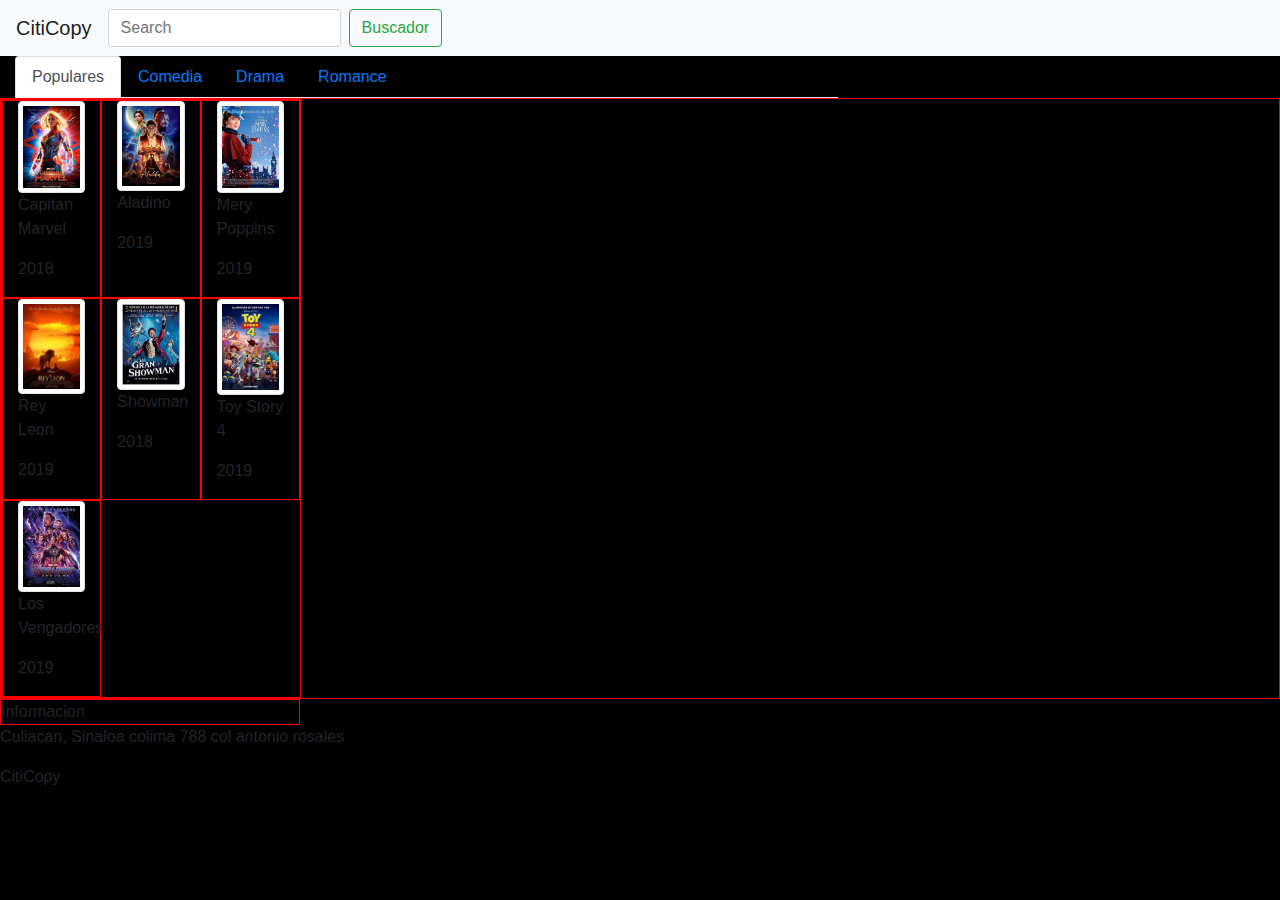
==== Practica2/index.html @ 4fec3e54 "tarea 2 empezada" ====
<!DOCTYPE html>
<html lang="en">
<head>
    <meta charset="UTF-8">
    <meta name="viewport" content="width=device-width, initial-scale=1.0">
    <meta http-equiv="X-UA-Compatible" content="ie=edge">
    <link rel="stylesheet" href="https://stackpath.bootstrapcdn.com/bootstrap/4.3.1/css/bootstrap.min.css" integrity="sha384-ggOyR0iXCbMQv3Xipma34MD+dH/1fQ784/j6cY/iJTQUOhcWr7x9JvoRxT2MZw1T" crossorigin="anonymous">
    <link rel="stylesheet" type="text/css" href="./estilos/estilos.css">
    <title>CitiCopy</title>

</head>
<body>
   <header>  
        <nav class="navbar navbar-expand-lg navbar-light bg-light ">
        <a class="navbar-brand" href="#">CitiCopy</a>
        <form class="form-inline my-2 my-lg-0">
        <input class="form-control mr-sm-2" type="search" placeholder="Search" aria-label="Buscador">
        <button class="btn btn-outline-success my-2 my-sm-0" type="submit">Buscador</button>
    </form>
</header>

<aside class="col-sm-12 col-md-8">
    <ul class="nav nav-tabs">
        <li class="nav-item ">
            <a class="nav-link active" href="#">Populares</a>
        </li>
        <li class="nav-item">
            <a class="nav-link" href="#">Comedia</a>
        </li>
        <li class="nav-item">
            <a class="nav-link" href="#">Drama</a>
        </li>
        <li class="nav-item">
            <a class="nav-link" href="#">Romance</a>
        </li>
    </ul>
</aside>

<div class="container">
    <div class="ajuste row">
        <div class="col-sm-12 col-md-6 col-lg-4">
            <img src="img/capMarvel.jpeg" class="img-thumbnail">
            <p class="colorBlanco letraMediana"> Capitan Marvel </p>
            <p class="colorGris letraChica"> 2018</p>
        </div>
        <div class="col-sm-12 col-md-6 col-lg-4">
            <img src="img/cartelera.jpg" class="img-thumbnail">
            <p class="colorBlanco letraMediana"> Aladino </p>
            <p class="colorGris letraChica"> 2019</p>
        </div>
        <div class="col-sm-12 col-md-6 col-lg-4">
            <img src="img/MaryPoppins.jpeg" class="img-thumbnail">
            <p class="colorBlanco letraMediana"> Mery Poppins </p>
            <p class="colorGris letraChica"> 2019</p>
        </div>
        <div class="col-sm-12 col-md-6 col-lg-4">
            <img src="img/reyLeon.jpg" class="img-thumbnail">
            <p class="colorBlanco letraMediana"> Rey Leon</p>
            <p class="colorGris letraChica"> 2019</p>
        </div>
        <div class="col-sm-12 col-md-6 col-lg-4">
            <img src="img/Showman.jpeg" class="img-thumbnail">
            <p class="colorBlanco letraMediana"> Showman </p>
            <p class="colorGris letraChica"> 2018</p>
        </div>
        <div class="col-sm-12 col-md-6 col-lg-4">
            <img src="img/toyStory.jpg" class="img-thumbnail">
            <p class="colorBlanco letraMediana"> Toy Story 4 </p>
            <p class="colorGris letraChica"> 2019</p>
        </div>
        <div class="col-sm-12 col-md-6 col-lg-4">
            <img src="img/Venfadores.jpeg" class="img-thumbnail">
            <p class="colorBlanco letraMediana"> Los Vengadores</p>
            <p class="colorGris letraChica"> 2019 </p>
        </div>
    </div>
</div>

<footer>
    <section class="Seccion2">
        <div class="footer-Div colorBlanco">Informacion</div>
        <p class="colorBlanco pie movil"> Culiacan, Sinaloa colima 788 col antonio rosales</p>
        <p class="colorGris pie ">CitiCopy</p>
    </section>
</footer>
<script src="https://code.jquery.com/jquery-3.3.1.slim.min.js" integrity="sha384-q8i/X+965DzO0rT7abK41JStQIAqVgRVzpbzo5smXKp4YfRvH+8abtTE1Pi6jizo" crossorigin="anonymous"></script>
<script src="https://cdnjs.cloudflare.com/ajax/libs/popper.js/1.14.7/umd/popper.min.js" integrity="sha384-UO2eT0CpHqdSJQ6hJty5KVphtPhzWj9WO1clHTMGa3JDZwrnQq4sF86dIHNDz0W1" crossorigin="anonymous"></script>
<script src="https://stackpath.bootstrapcdn.com/bootstrap/4.3.1/js/bootstrap.min.js" integrity="sha384-JjSmVgyd0p3pXB1rRibZUAYoIIy6OrQ6VrjIEaFf/nJGzIxFDsf4x0xIM+B07jRM" crossorigin="anonymous"></script>

</body>
</html>
---- Practica2/estilos/estilos.css ----
body{
    background-color: black;
}


.container{
    margin-right: 0%;
    margin-left: 0%;
}

div {
    border: solid 1px red;
    width: 300px;
    height: 600pxpx;
}
img{
    width: 150px;
    height: 300px;
}

@media (min-width: 1200px){ 
.container {
    max-width: 100%;
}
}
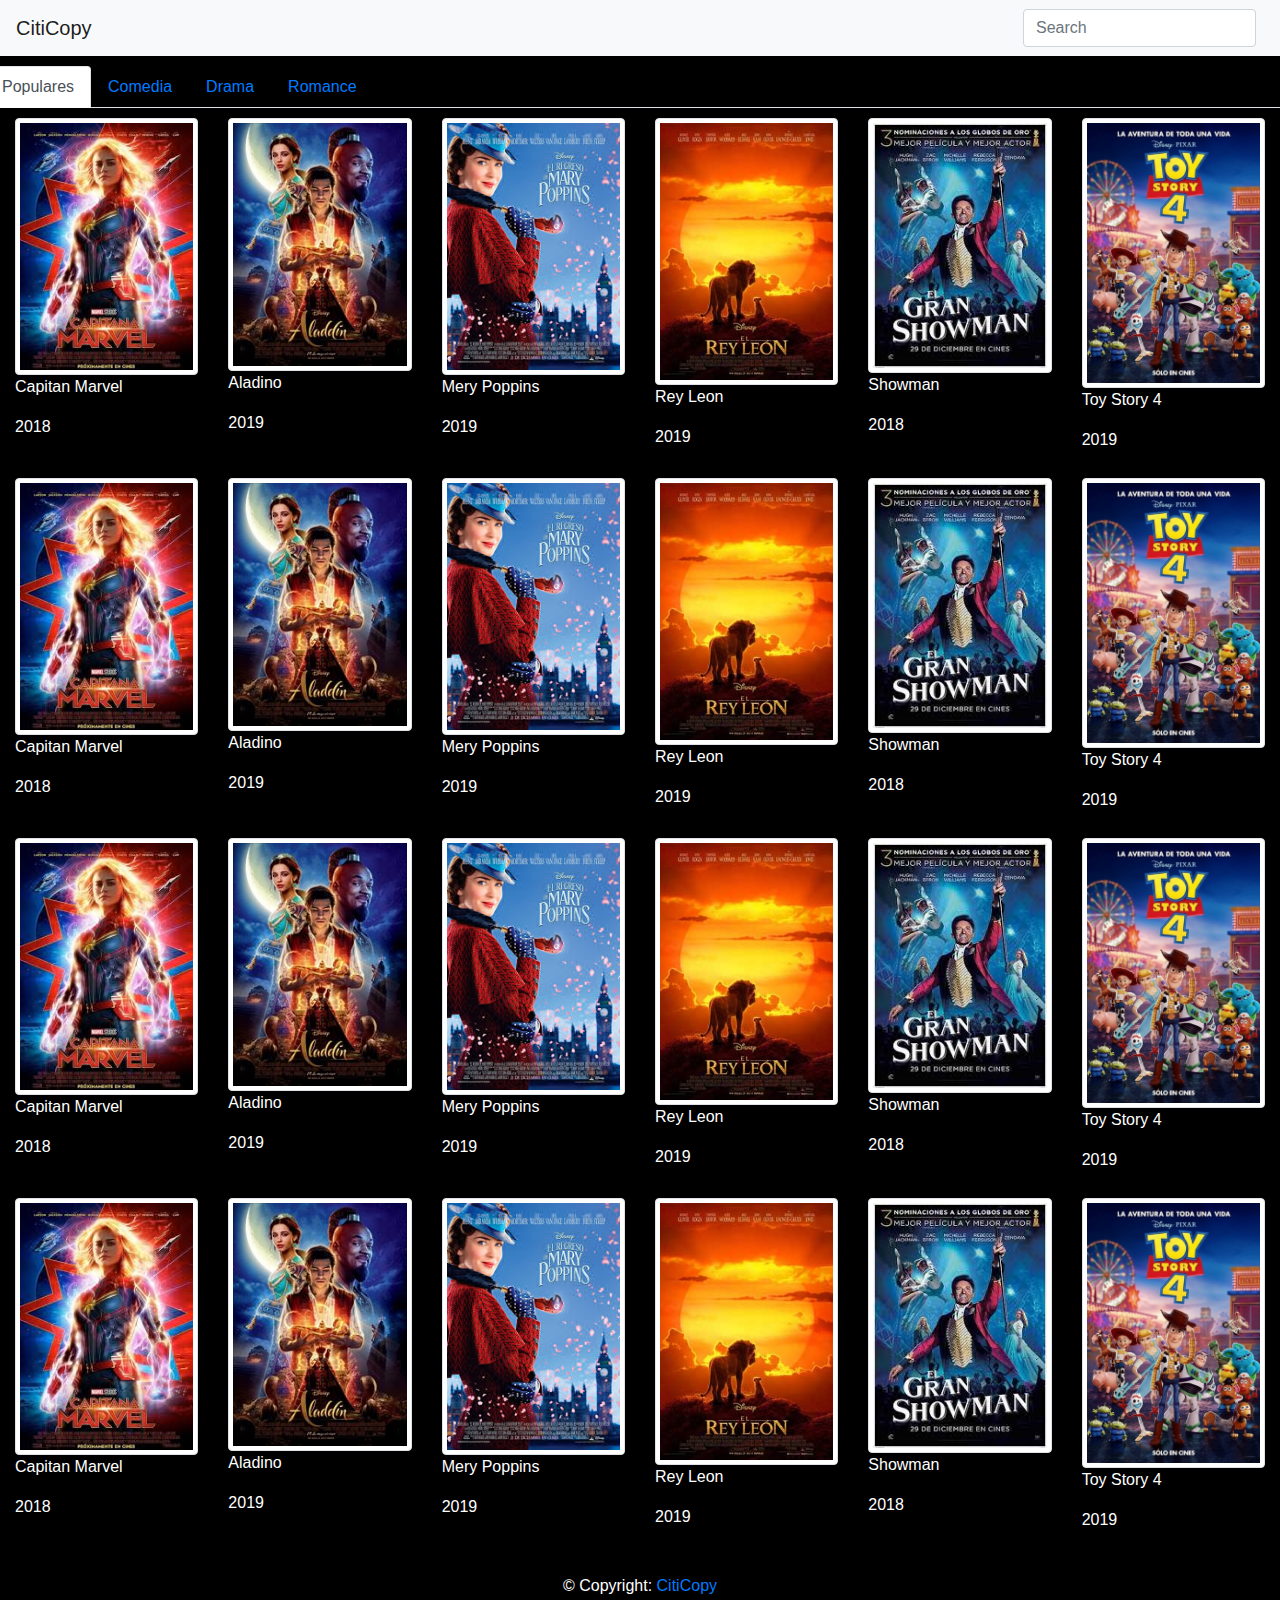
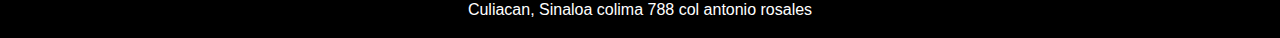
==== commit a7b473ac: "practica 2 terminada" ====
--- a/Practica2/index.html
+++ b/Practica2/index.html
@@ -10,17 +10,28 @@
 
 </head>
 <body>
-   <header>  
-        <nav class="navbar navbar-expand-lg navbar-light bg-light ">
+<header>  
+        <nav class="navbar navbar-light bg-light">
         <a class="navbar-brand" href="#">CitiCopy</a>
-        <form class="form-inline my-2 my-lg-0">
-        <input class="form-control mr-sm-2" type="search" placeholder="Search" aria-label="Buscador">
-        <button class="btn btn-outline-success my-2 my-sm-0" type="submit">Buscador</button>
-    </form>
+        <form class="form-inline">
+            <input class="form-control mr-sm-2" type="search" placeholder="Search" aria-label="Search">
+        </form>
 </header>
 
-<aside class="col-sm-12 col-md-8">
-    <ul class="nav nav-tabs">
+<div class="dropdown botonEspandible">
+    <button class="btn btn-secondary dropdown-toggle boton" type="button" id="dropdownMenuButton" data-toggle="dropdown" aria-haspopup="true" aria-expanded="false">
+      Generos
+    </button>
+    <div class="dropdown-menu boton" aria-labelledby="dropdownMenuButton">
+      <a class="dropdown-item boton" href="#">Populares</a>
+      <a class="dropdown-item boton" href="#">Comedia</a>
+      <a class="dropdown-item boton" href="#">Drama</a>
+      <a class="dropdown-item boton" href="#">Romance</a>
+    </div>
+  </div>
+
+<aside class="row d-none d-sm-block">
+    <ul class="nav nav-tabs col-lg-12">
         <li class="nav-item ">
             <a class="nav-link active" href="#">Populares</a>
         </li>
@@ -38,51 +49,143 @@
 
 <div class="container">
     <div class="ajuste row">
-        <div class="col-sm-12 col-md-6 col-lg-4">
-            <img src="img/capMarvel.jpeg" class="img-thumbnail">
+        <div class="col-sm-12 col-md-4 col-lg-2">
+            <img src="img/capMarvel.jpeg" class="img-thumbnail imagen">
             <p class="colorBlanco letraMediana"> Capitan Marvel </p>
             <p class="colorGris letraChica"> 2018</p>
         </div>
-        <div class="col-sm-12 col-md-6 col-lg-4">
-            <img src="img/cartelera.jpg" class="img-thumbnail">
+        <div class="col-sm-12 col-md-4 col-lg-2">
+            <img src="img/cartelera.jpg" class="img-thumbnail imagen">
             <p class="colorBlanco letraMediana"> Aladino </p>
             <p class="colorGris letraChica"> 2019</p>
         </div>
-        <div class="col-sm-12 col-md-6 col-lg-4">
-            <img src="img/MaryPoppins.jpeg" class="img-thumbnail">
+        <div class="col-sm-12 col-md-4 col-lg-2">
+            <img src="img/MaryPoppins.jpeg" class="img-thumbnail imagen">
             <p class="colorBlanco letraMediana"> Mery Poppins </p>
             <p class="colorGris letraChica"> 2019</p>
         </div>
-        <div class="col-sm-12 col-md-6 col-lg-4">
-            <img src="img/reyLeon.jpg" class="img-thumbnail">
+        <div class="col-sm-12 col-md-4 col-lg-2">
+            <img src="img/reyLeon.jpg" class="img-thumbnail imagen">
             <p class="colorBlanco letraMediana"> Rey Leon</p>
             <p class="colorGris letraChica"> 2019</p>
         </div>
-        <div class="col-sm-12 col-md-6 col-lg-4">
-            <img src="img/Showman.jpeg" class="img-thumbnail">
+        <div class="col-sm-12 col-md-4 col-lg-2">
+            <img src="img/Showman.jpeg" class="img-thumbnail imagen">
             <p class="colorBlanco letraMediana"> Showman </p>
             <p class="colorGris letraChica"> 2018</p>
         </div>
-        <div class="col-sm-12 col-md-6 col-lg-4">
-            <img src="img/toyStory.jpg" class="img-thumbnail">
+        <div class="col-sm-12 col-md-4 col-lg-2">
+            <img src="img/toyStory.jpg" class="img-thumbnail imagen">
             <p class="colorBlanco letraMediana"> Toy Story 4 </p>
             <p class="colorGris letraChica"> 2019</p>
         </div>
-        <div class="col-sm-12 col-md-6 col-lg-4">
-            <img src="img/Venfadores.jpeg" class="img-thumbnail">
-            <p class="colorBlanco letraMediana"> Los Vengadores</p>
-            <p class="colorGris letraChica"> 2019 </p>
+    </div>
+    <div class="ajuste row">
+        <div class="col-sm-12 col-md-4 col-lg-2">
+            <img src="img/capMarvel.jpeg" class="img-thumbnail imagen">
+            <p class="colorBlanco letraMediana"> Capitan Marvel </p>
+            <p class="colorGris letraChica"> 2018</p>
+        </div>
+        <div class="col-sm-12 col-md-4 col-lg-2">
+            <img src="img/cartelera.jpg" class="img-thumbnail imagen">
+            <p class="colorBlanco letraMediana"> Aladino </p>
+            <p class="colorGris letraChica"> 2019</p>
+        </div>
+        <div class="col-sm-12 col-md-4 col-lg-2">
+            <img src="img/MaryPoppins.jpeg" class="img-thumbnail imagen">
+            <p class="colorBlanco letraMediana"> Mery Poppins </p>
+            <p class="colorGris letraChica"> 2019</p>
+        </div>
+        <div class="col-sm-12 col-md-4 col-lg-2">
+            <img src="img/reyLeon.jpg" class="img-thumbnail imagen">
+            <p class="colorBlanco letraMediana"> Rey Leon</p>
+            <p class="colorGris letraChica"> 2019</p>
+        </div>
+        <div class="col-sm-12 col-md-4 col-lg-2">
+            <img src="img/Showman.jpeg" class="img-thumbnail imagen">
+            <p class="colorBlanco letraMediana"> Showman </p>
+            <p class="colorGris letraChica"> 2018</p>
+        </div>
+        <div class="col-sm-12 col-md-4 col-lg-2">
+            <img src="img/toyStory.jpg" class="img-thumbnail imagen">
+            <p class="colorBlanco letraMediana"> Toy Story 4 </p>
+            <p class="colorGris letraChica"> 2019</p>
+        </div>
+    </div>
+    <div class="ajuste row">
+        <div class="col-sm-12 col-md-4 col-lg-2">
+            <img src="img/capMarvel.jpeg" class="img-thumbnail imagen">
+            <p class="colorBlanco letraMediana"> Capitan Marvel </p>
+            <p class="colorGris letraChica"> 2018</p>
+        </div>
+        <div class="col-sm-12 col-md-4 col-lg-2">
+            <img src="img/cartelera.jpg" class="img-thumbnail imagen">
+            <p class="colorBlanco letraMediana"> Aladino </p>
+            <p class="colorGris letraChica"> 2019</p>
+        </div>
+        <div class="col-sm-12 col-md-4 col-lg-2">
+            <img src="img/MaryPoppins.jpeg" class="img-thumbnail imagen">
+            <p class="colorBlanco letraMediana"> Mery Poppins </p>
+            <p class="colorGris letraChica"> 2019</p>
+        </div>
+        <div class="col-sm-12 col-md-4 col-lg-2">
+            <img src="img/reyLeon.jpg" class="img-thumbnail imagen">
+            <p class="colorBlanco letraMediana"> Rey Leon</p>
+            <p class="colorGris letraChica"> 2019</p>
+        </div>
+        <div class="col-sm-12 col-md-4 col-lg-2">
+            <img src="img/Showman.jpeg" class="img-thumbnail imagen">
+            <p class="colorBlanco letraMediana"> Showman </p>
+            <p class="colorGris letraChica"> 2018</p>
+        </div>
+        <div class="col-sm-12 col-md-4 col-lg-2">
+            <img src="img/toyStory.jpg" class="img-thumbnail imagen">
+            <p class="colorBlanco letraMediana"> Toy Story 4 </p>
+            <p class="colorGris letraChica"> 2019</p>
+        </div>
+    </div>
+    <div class="ajuste row">
+        <div class="col-sm-12 col-md-4 col-lg-2">
+            <img src="img/capMarvel.jpeg" class="img-thumbnail imagen">
+            <p class="colorBlanco letraMediana"> Capitan Marvel </p>
+            <p class="colorGris letraChica"> 2018</p>
+        </div>
+        <div class="col-sm-12 col-md-4 col-lg-2">
+            <img src="img/cartelera.jpg" class="img-thumbnail imagen">
+            <p class="colorBlanco letraMediana"> Aladino </p>
+            <p class="colorGris letraChica"> 2019</p>
+        </div>
+        <div class="col-sm-12 col-md-4 col-lg-2">
+            <img src="img/MaryPoppins.jpeg" class="img-thumbnail imagen">
+            <p class="colorBlanco letraMediana"> Mery Poppins </p>
+            <p class="colorGris letraChica"> 2019</p>
+        </div>
+        <div class="col-sm-12 col-md-4 col-lg-2">
+            <img src="img/reyLeon.jpg" class="img-thumbnail imagen">
+            <p class="colorBlanco letraMediana"> Rey Leon</p>
+            <p class="colorGris letraChica"> 2019</p>
+        </div>
+        <div class="col-sm-12 col-md-4 col-lg-2">
+            <img src="img/Showman.jpeg" class="img-thumbnail imagen">
+            <p class="colorBlanco letraMediana"> Showman </p>
+            <p class="colorGris letraChica"> 2018</p>
+        </div>
+        <div class="col-sm-12 col-md-4 col-lg-2">
+            <img src="img/toyStory.jpg" class="img-thumbnail imagen">
+            <p class="colorBlanco letraMediana"> Toy Story 4 </p>
+            <p class="colorGris letraChica"> 2019</p>
         </div>
     </div>
 </div>
 
-<footer>
-    <section class="Seccion2">
-        <div class="footer-Div colorBlanco">Informacion</div>
-        <p class="colorBlanco pie movil"> Culiacan, Sinaloa colima 788 col antonio rosales</p>
-        <p class="colorGris pie ">CitiCopy</p>
-    </section>
+<footer class="page-footer blue row ">
+  <div class="footer-copyright text-center py-3 col-lg-12 blanco ">© Copyright:
+    <a href="https://mdbootstrap.com/education/bootstrap/ ">CitiCopy</a>
+    <a class="blanco informacion  d-none d-sm-block"> Culiacan, Sinaloa colima 788 col antonio rosales</a>
+  </div>
 </footer>
+
+  
 <script src="https://code.jquery.com/jquery-3.3.1.slim.min.js" integrity="sha384-q8i/X+965DzO0rT7abK41JStQIAqVgRVzpbzo5smXKp4YfRvH+8abtTE1Pi6jizo" crossorigin="anonymous"></script>
 <script src="https://cdnjs.cloudflare.com/ajax/libs/popper.js/1.14.7/umd/popper.min.js" integrity="sha384-UO2eT0CpHqdSJQ6hJty5KVphtPhzWj9WO1clHTMGa3JDZwrnQq4sF86dIHNDz0W1" crossorigin="anonymous"></script>
 <script src="https://stackpath.bootstrapcdn.com/bootstrap/4.3.1/js/bootstrap.min.js" integrity="sha384-JjSmVgyd0p3pXB1rRibZUAYoIIy6OrQ6VrjIEaFf/nJGzIxFDsf4x0xIM+B07jRM" crossorigin="anonymous"></script>
--- a/Practica2/estilos/estilos.css
+++ b/Practica2/estilos/estilos.css
@@ -1,25 +1,74 @@
 body{
     background-color: black;
 }
-
-
 .container{
     margin-right: 0%;
     margin-left: 0%;
 }
-
-div {
-    border: solid 1px red;
+.img-thumbnail {
+    padding: .25rem;
+    /* background-color: #fff; */
+    /* border: 1px solid #dee2e6; */
+    border-radius: .25rem;
+    max-width: 100%;
+    height: auto;
+}
+.row {
+margin-top: 10px;
+}
+p{
+    color: white;
+}
+.navbar{
+    bottom: none;
+}
+.botonEspandible{
+    color: black;
+    padding: 16px;
+    font-size: 18.5px;
+    display: inline;
+    cursor: pointer;
+}
+.submenu{
+    display: none;
+}
+.imagen{
+    height: 600px;
     width: 300px;
-    height: 600pxpx;
 }
-img{
-    width: 150px;
-    height: 300px;
+.boton{
+    width: 93%;
+}
+.blanco{
+    color: white;
 }
 
 @media (min-width: 1200px){ 
 .container {
     max-width: 100%;
 }
+.container{
+    margin-right: 0%;
+    margin-left: 0%;
+}
+.img-thumbnail {
+    padding: .25rem;
+    /* background-color: #fff; */
+    /* border: 1px solid #dee2e6; */
+    border-radius: .25rem;
+    max-width: 100%;
+    height: auto;
+}
+.row {
+margin-top: 10px;
+}
+p{
+    color: white;
+}
+.botonEspandible{
+    display:none;
+    margin-top: 5px;   
+}
+
+
 }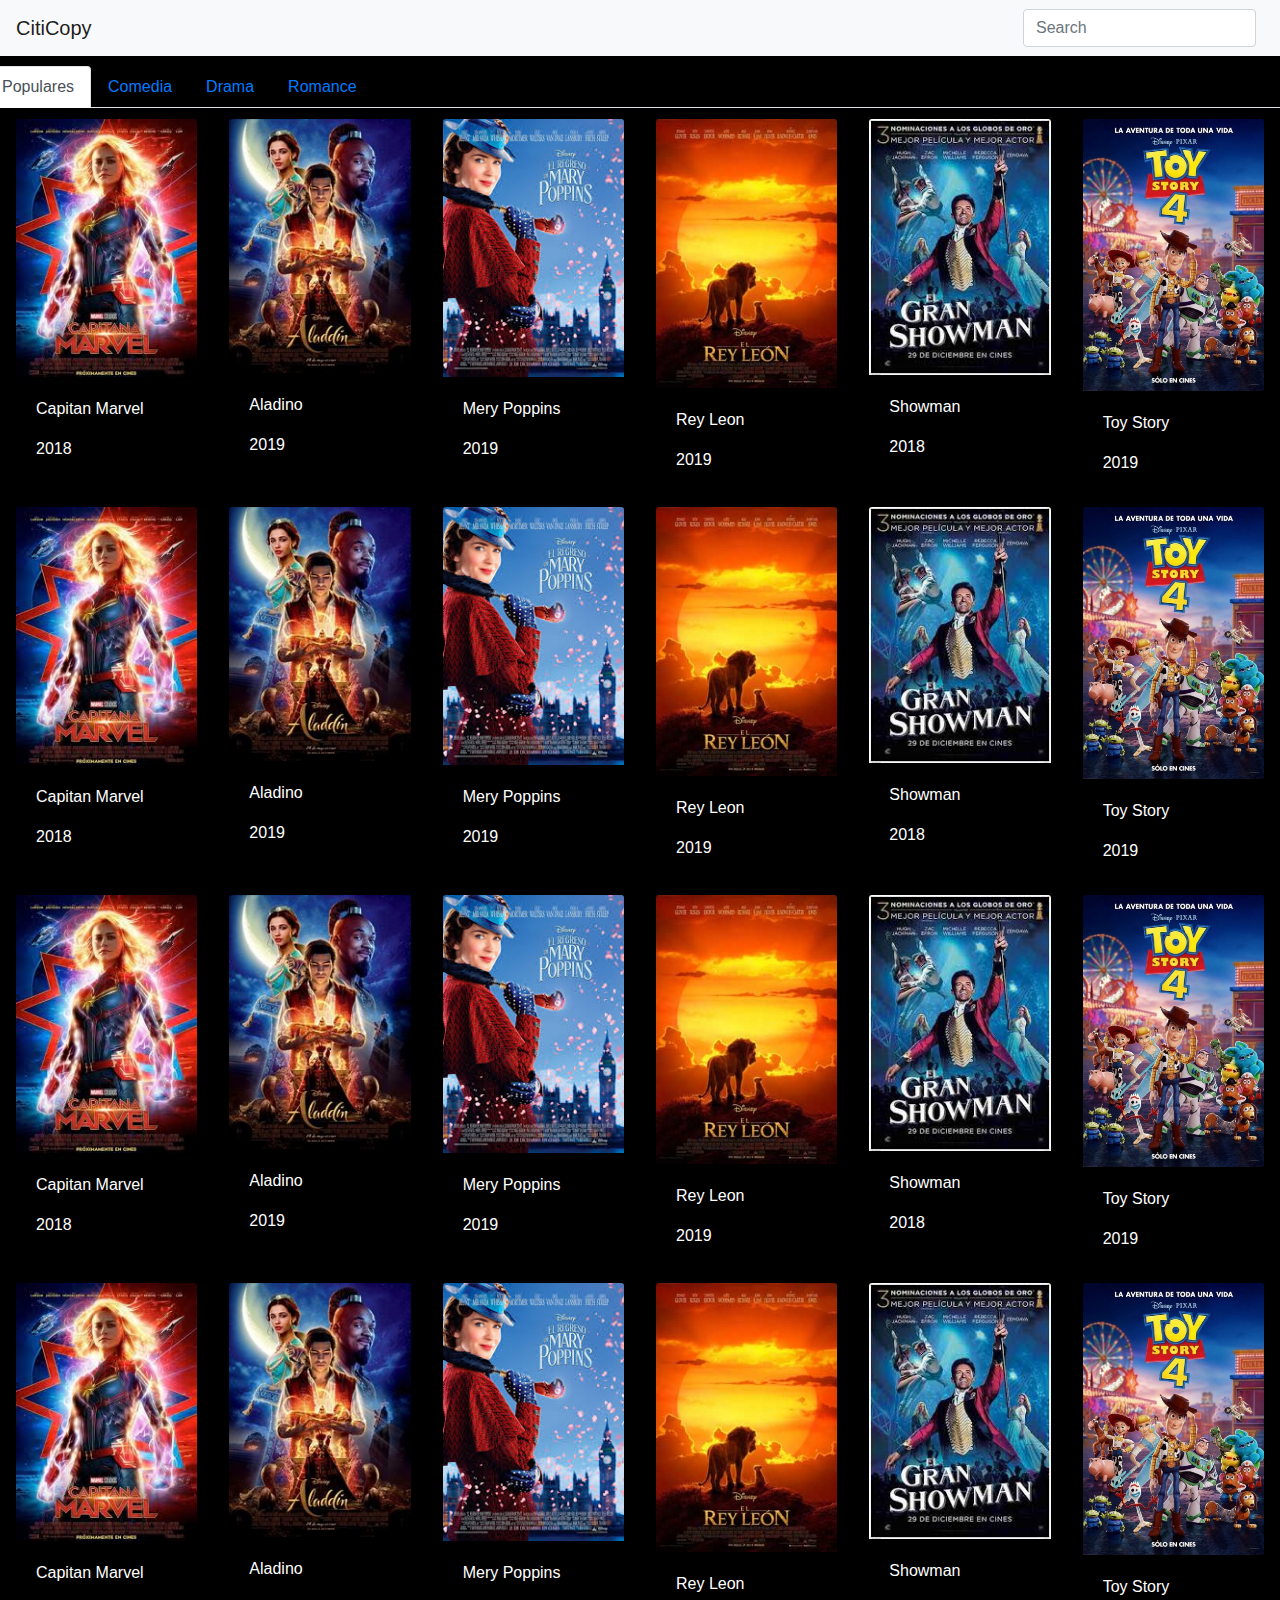
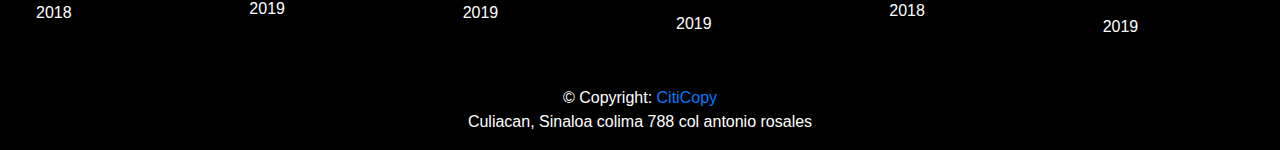
==== commit 37211deb: "pagina 2 mejorada" ====
--- a/Practica2/index.html
+++ b/Practica2/index.html
@@ -18,15 +18,15 @@
         </form>
 </header>
 
-<div class="dropdown botonEspandible">
+<div class="dropdown  botonEspandible">
     <button class="btn btn-secondary dropdown-toggle boton" type="button" id="dropdownMenuButton" data-toggle="dropdown" aria-haspopup="true" aria-expanded="false">
       Generos
     </button>
-    <div class="dropdown-menu boton" aria-labelledby="dropdownMenuButton">
-      <a class="dropdown-item boton" href="#">Populares</a>
-      <a class="dropdown-item boton" href="#">Comedia</a>
-      <a class="dropdown-item boton" href="#">Drama</a>
-      <a class="dropdown-item boton" href="#">Romance</a>
+    <div class="dropdown-menu row" aria-labelledby="dropdownMenuButton">
+      <a class="dropdown-item col-sm-0" href="#">Populares</a>
+      <a class="dropdown-item col-sm-0" href="#">Comedia</a>
+      <a class="dropdown-item col-sm-0" href="#">Drama</a>
+      <a class="dropdown-item col-sm-0" href="#">Romance</a>
     </div>
   </div>
 
@@ -49,132 +49,184 @@
 
 <div class="container">
     <div class="ajuste row">
-        <div class="col-sm-12 col-md-4 col-lg-2">
-            <img src="img/capMarvel.jpeg" class="img-thumbnail imagen">
-            <p class="colorBlanco letraMediana"> Capitan Marvel </p>
-            <p class="colorGris letraChica"> 2018</p>
-        </div>
-        <div class="col-sm-12 col-md-4 col-lg-2">
-            <img src="img/cartelera.jpg" class="img-thumbnail imagen">
-            <p class="colorBlanco letraMediana"> Aladino </p>
-            <p class="colorGris letraChica"> 2019</p>
-        </div>
-        <div class="col-sm-12 col-md-4 col-lg-2">
-            <img src="img/MaryPoppins.jpeg" class="img-thumbnail imagen">
-            <p class="colorBlanco letraMediana"> Mery Poppins </p>
-            <p class="colorGris letraChica"> 2019</p>
-        </div>
-        <div class="col-sm-12 col-md-4 col-lg-2">
-            <img src="img/reyLeon.jpg" class="img-thumbnail imagen">
-            <p class="colorBlanco letraMediana"> Rey Leon</p>
-            <p class="colorGris letraChica"> 2019</p>
-        </div>
-        <div class="col-sm-12 col-md-4 col-lg-2">
-            <img src="img/Showman.jpeg" class="img-thumbnail imagen">
-            <p class="colorBlanco letraMediana"> Showman </p>
-            <p class="colorGris letraChica"> 2018</p>
-        </div>
-        <div class="col-sm-12 col-md-4 col-lg-2">
-            <img src="img/toyStory.jpg" class="img-thumbnail imagen">
-            <p class="colorBlanco letraMediana"> Toy Story 4 </p>
-            <p class="colorGris letraChica"> 2019</p>
-        </div>
+        <div class="card col-sm-12 col-md-4 col-lg-2" style="width: 18rem;">
+            <img class="card-img-top" src="img/capMarvel.jpeg" alt="Card image cap">
+            <div class="card-body">
+              <p class="card-text">Capitan Marvel</p>
+              <p class=" card-text"> 2018</p>
+            </div>
+          </div>
+          <div class="card col-sm-12 col-md-4 col-lg-2" style="width: 18rem;">
+            <img class="card-img-top" src="img/cartelera.jpg" alt="Card image cap">
+            <div class="card-body">
+              <p class="card-text">Aladino</p>
+              <p class=" card-text"> 2019</p>
+            </div>
+          </div>
+          <div class="card col-sm-12 col-md-4 col-lg-2" style="width: 18rem;">
+            <img class="card-img-top" src="img/MaryPoppins.jpeg" alt="Card image cap">
+            <div class="card-body">
+              <p class="card-text">Mery Poppins</p>
+              <p class=" card-text"> 2019</p>
+            </div>
+          </div>
+          <div class="card col-sm-12 col-md-4 col-lg-2" style="width: 18rem;">
+            <img class="card-img-top" src="img/reyLeon.jpg" alt="Card image cap">
+            <div class="card-body">
+              <p class="card-text">Rey Leon</p>
+              <p class=" card-text"> 2019</p>
+            </div>
+          </div>
+          <div class="card col-sm-12 col-md-4 col-lg-2" style="width: 18rem;">
+            <img class="card-img-top" src="img/Showman.jpeg" alt="Card image cap">
+            <div class="card-body">
+              <p class="card-text"> Showman </p>
+              <p class=" card-text"> 2018</p>
+            </div>
+          </div>
+          <div class="card col-sm-12 col-md-4 col-lg-2" style="width: 18rem;">
+            <img class="card-img-top" src="img/toyStory.jpg" alt="Card image cap">
+            <div class="card-body">
+              <p class="card-text">Toy Story</p>
+              <p class=" card-text"> 2019</p>
+            </div>
+          </div>
+      
+    </div> 
+ <div class="ajuste row">
+        <div class="card col-sm-12 col-md-4 col-lg-2" style="width: 18rem;">
+            <img class="card-img-top" src="img/capMarvel.jpeg" alt="Card image cap">
+            <div class="card-body">
+              <p class="card-text">Capitan Marvel</p>
+              <p class=" card-text"> 2018</p>
+            </div>
+          </div>
+          <div class="card col-sm-12 col-md-4 col-lg-2" style="width: 18rem;">
+            <img class="card-img-top" src="img/cartelera.jpg" alt="Card image cap">
+            <div class="card-body">
+              <p class="card-text">Aladino</p>
+              <p class=" card-text"> 2019</p>
+            </div>
+          </div>
+          <div class="card col-sm-12 col-md-4 col-lg-2" style="width: 18rem;">
+            <img class="card-img-top" src="img/MaryPoppins.jpeg" alt="Card image cap">
+            <div class="card-body">
+              <p class="card-text">Mery Poppins</p>
+              <p class=" card-text"> 2019</p>
+            </div>
+          </div>
+          <div class="card col-sm-12 col-md-4 col-lg-2" style="width: 18rem;">
+            <img class="card-img-top" src="img/reyLeon.jpg" alt="Card image cap">
+            <div class="card-body">
+              <p class="card-text">Rey Leon</p>
+              <p class=" card-text"> 2019</p>
+            </div>
+          </div>
+          <div class="card col-sm-12 col-md-4 col-lg-2" style="width: 18rem;">
+            <img class="card-img-top" src="img/Showman.jpeg" alt="Card image cap">
+            <div class="card-body">
+              <p class="card-text"> Showman </p>
+              <p class=" card-text"> 2018</p>
+            </div>
+          </div>
+          <div class="card col-sm-12 col-md-4 col-lg-2" style="width: 18rem;">
+            <img class="card-img-top" src="img/toyStory.jpg" alt="Card image cap">
+            <div class="card-body">
+              <p class="card-text">Toy Story</p>
+              <p class=" card-text"> 2019</p>
+            </div>
+          </div>
+      
     </div>
-    <div class="ajuste row">
-        <div class="col-sm-12 col-md-4 col-lg-2">
-            <img src="img/capMarvel.jpeg" class="img-thumbnail imagen">
-            <p class="colorBlanco letraMediana"> Capitan Marvel </p>
-            <p class="colorGris letraChica"> 2018</p>
-        </div>
-        <div class="col-sm-12 col-md-4 col-lg-2">
-            <img src="img/cartelera.jpg" class="img-thumbnail imagen">
-            <p class="colorBlanco letraMediana"> Aladino </p>
-            <p class="colorGris letraChica"> 2019</p>
-        </div>
-        <div class="col-sm-12 col-md-4 col-lg-2">
-            <img src="img/MaryPoppins.jpeg" class="img-thumbnail imagen">
-            <p class="colorBlanco letraMediana"> Mery Poppins </p>
-            <p class="colorGris letraChica"> 2019</p>
-        </div>
-        <div class="col-sm-12 col-md-4 col-lg-2">
-            <img src="img/reyLeon.jpg" class="img-thumbnail imagen">
-            <p class="colorBlanco letraMediana"> Rey Leon</p>
-            <p class="colorGris letraChica"> 2019</p>
-        </div>
-        <div class="col-sm-12 col-md-4 col-lg-2">
-            <img src="img/Showman.jpeg" class="img-thumbnail imagen">
-            <p class="colorBlanco letraMediana"> Showman </p>
-            <p class="colorGris letraChica"> 2018</p>
-        </div>
-        <div class="col-sm-12 col-md-4 col-lg-2">
-            <img src="img/toyStory.jpg" class="img-thumbnail imagen">
-            <p class="colorBlanco letraMediana"> Toy Story 4 </p>
-            <p class="colorGris letraChica"> 2019</p>
-        </div>
-    </div>
-    <div class="ajuste row">
-        <div class="col-sm-12 col-md-4 col-lg-2">
-            <img src="img/capMarvel.jpeg" class="img-thumbnail imagen">
-            <p class="colorBlanco letraMediana"> Capitan Marvel </p>
-            <p class="colorGris letraChica"> 2018</p>
-        </div>
-        <div class="col-sm-12 col-md-4 col-lg-2">
-            <img src="img/cartelera.jpg" class="img-thumbnail imagen">
-            <p class="colorBlanco letraMediana"> Aladino </p>
-            <p class="colorGris letraChica"> 2019</p>
-        </div>
-        <div class="col-sm-12 col-md-4 col-lg-2">
-            <img src="img/MaryPoppins.jpeg" class="img-thumbnail imagen">
-            <p class="colorBlanco letraMediana"> Mery Poppins </p>
-            <p class="colorGris letraChica"> 2019</p>
-        </div>
-        <div class="col-sm-12 col-md-4 col-lg-2">
-            <img src="img/reyLeon.jpg" class="img-thumbnail imagen">
-            <p class="colorBlanco letraMediana"> Rey Leon</p>
-            <p class="colorGris letraChica"> 2019</p>
-        </div>
-        <div class="col-sm-12 col-md-4 col-lg-2">
-            <img src="img/Showman.jpeg" class="img-thumbnail imagen">
-            <p class="colorBlanco letraMediana"> Showman </p>
-            <p class="colorGris letraChica"> 2018</p>
-        </div>
-        <div class="col-sm-12 col-md-4 col-lg-2">
-            <img src="img/toyStory.jpg" class="img-thumbnail imagen">
-            <p class="colorBlanco letraMediana"> Toy Story 4 </p>
-            <p class="colorGris letraChica"> 2019</p>
-        </div>
-    </div>
-    <div class="ajuste row">
-        <div class="col-sm-12 col-md-4 col-lg-2">
-            <img src="img/capMarvel.jpeg" class="img-thumbnail imagen">
-            <p class="colorBlanco letraMediana"> Capitan Marvel </p>
-            <p class="colorGris letraChica"> 2018</p>
-        </div>
-        <div class="col-sm-12 col-md-4 col-lg-2">
-            <img src="img/cartelera.jpg" class="img-thumbnail imagen">
-            <p class="colorBlanco letraMediana"> Aladino </p>
-            <p class="colorGris letraChica"> 2019</p>
-        </div>
-        <div class="col-sm-12 col-md-4 col-lg-2">
-            <img src="img/MaryPoppins.jpeg" class="img-thumbnail imagen">
-            <p class="colorBlanco letraMediana"> Mery Poppins </p>
-            <p class="colorGris letraChica"> 2019</p>
-        </div>
-        <div class="col-sm-12 col-md-4 col-lg-2">
-            <img src="img/reyLeon.jpg" class="img-thumbnail imagen">
-            <p class="colorBlanco letraMediana"> Rey Leon</p>
-            <p class="colorGris letraChica"> 2019</p>
-        </div>
-        <div class="col-sm-12 col-md-4 col-lg-2">
-            <img src="img/Showman.jpeg" class="img-thumbnail imagen">
-            <p class="colorBlanco letraMediana"> Showman </p>
-            <p class="colorGris letraChica"> 2018</p>
-        </div>
-        <div class="col-sm-12 col-md-4 col-lg-2">
-            <img src="img/toyStory.jpg" class="img-thumbnail imagen">
-            <p class="colorBlanco letraMediana"> Toy Story 4 </p>
-            <p class="colorGris letraChica"> 2019</p>
-        </div>
+<div class="ajuste row">
+        <div class="card col-sm-12 col-md-4 col-lg-2" style="width: 18rem;">
+            <img class="card-img-top" src="img/capMarvel.jpeg" alt="Card image cap">
+            <div class="card-body">
+              <p class="card-text">Capitan Marvel</p>
+              <p class=" card-text"> 2018</p>
+            </div>
+          </div>
+          <div class="card col-sm-12 col-md-4 col-lg-2" style="width: 18rem;">
+            <img class="card-img-top" src="img/cartelera.jpg" alt="Card image cap">
+            <div class="card-body">
+              <p class="card-text">Aladino</p>
+              <p class=" card-text"> 2019</p>
+            </div>
+          </div>
+          <div class="card col-sm-12 col-md-4 col-lg-2" style="width: 18rem;">
+            <img class="card-img-top" src="img/MaryPoppins.jpeg" alt="Card image cap">
+            <div class="card-body">
+              <p class="card-text">Mery Poppins</p>
+              <p class=" card-text"> 2019</p>
+            </div>
+          </div>
+          <div class="card col-sm-12 col-md-4 col-lg-2" style="width: 18rem;">
+            <img class="card-img-top" src="img/reyLeon.jpg" alt="Card image cap">
+            <div class="card-body">
+              <p class="card-text">Rey Leon</p>
+              <p class=" card-text"> 2019</p>
+            </div>
+          </div>
+          <div class="card col-sm-12 col-md-4 col-lg-2" style="width: 18rem;">
+            <img class="card-img-top" src="img/Showman.jpeg" alt="Card image cap">
+            <div class="card-body">
+              <p class="card-text"> Showman </p>
+              <p class=" card-text"> 2018</p>
+            </div>
+          </div>
+          <div class="card col-sm-12 col-md-4 col-lg-2" style="width: 18rem;">
+            <img class="card-img-top" src="img/toyStory.jpg" alt="Card image cap">
+            <div class="card-body">
+              <p class="card-text">Toy Story</p>
+              <p class=" card-text"> 2019</p>
+            </div>
+          </div>
+      
+    </div> 
+ <div class="ajuste row">
+        <div class="card col-sm-12 col-md-4 col-lg-2" style="width: 18rem;">
+            <img class="card-img-top" src="img/capMarvel.jpeg" alt="Card image cap">
+            <div class="card-body">
+              <p class="card-text">Capitan Marvel</p>
+              <p class=" card-text"> 2018</p>
+            </div>
+          </div>
+          <div class="card col-sm-12 col-md-4 col-lg-2" style="width: 18rem;">
+            <img class="card-img-top" src="img/cartelera.jpg" alt="Card image cap">
+            <div class="card-body">
+              <p class="card-text">Aladino</p>
+              <p class=" card-text"> 2019</p>
+            </div>
+          </div>
+          <div class="card col-sm-12 col-md-4 col-lg-2" style="width: 18rem;">
+            <img class="card-img-top" src="img/MaryPoppins.jpeg" alt="Card image cap">
+            <div class="card-body">
+              <p class="card-text">Mery Poppins</p>
+              <p class=" card-text"> 2019</p>
+            </div>
+          </div>
+          <div class="card col-sm-12 col-md-4 col-lg-2" style="width: 18rem;">
+            <img class="card-img-top" src="img/reyLeon.jpg" alt="Card image cap">
+            <div class="card-body">
+              <p class="card-text">Rey Leon</p>
+              <p class=" card-text"> 2019</p>
+            </div>
+          </div>
+          <div class="card col-sm-12 col-md-4 col-lg-2" style="width: 18rem;">
+            <img class="card-img-top" src="img/Showman.jpeg" alt="Card image cap">
+            <div class="card-body">
+              <p class="card-text"> Showman </p>
+              <p class=" card-text"> 2018</p>
+            </div>
+          </div>
+          <div class="card col-sm-12 col-md-4 col-lg-2" style="width: 18rem;">
+            <img class="card-img-top" src="img/toyStory.jpg" alt="Card image cap">
+            <div class="card-body">
+              <p class="card-text">Toy Story</p>
+              <p class=" card-text"> 2019</p>
+            </div>
+          </div>
+      
     </div>
 </div>
 
--- a/Practica2/estilos/estilos.css
+++ b/Practica2/estilos/estilos.css
@@ -5,22 +5,14 @@
     margin-right: 0%;
     margin-left: 0%;
 }
-.img-thumbnail {
-    padding: .25rem;
-    /* background-color: #fff; */
-    /* border: 1px solid #dee2e6; */
-    border-radius: .25rem;
-    max-width: 100%;
-    height: auto;
-}
 .row {
 margin-top: 10px;
 }
-p{
+.card{
+    background: black;
+}
+.card-text{
     color: white;
-}
-.navbar{
-    bottom: none;
 }
 .botonEspandible{
     color: black;
@@ -28,13 +20,6 @@
     font-size: 18.5px;
     display: inline;
     cursor: pointer;
-}
-.submenu{
-    display: none;
-}
-.imagen{
-    height: 600px;
-    width: 300px;
 }
 .boton{
     width: 93%;
@@ -51,14 +36,6 @@
     margin-right: 0%;
     margin-left: 0%;
 }
-.img-thumbnail {
-    padding: .25rem;
-    /* background-color: #fff; */
-    /* border: 1px solid #dee2e6; */
-    border-radius: .25rem;
-    max-width: 100%;
-    height: auto;
-}
 .row {
 margin-top: 10px;
 }
